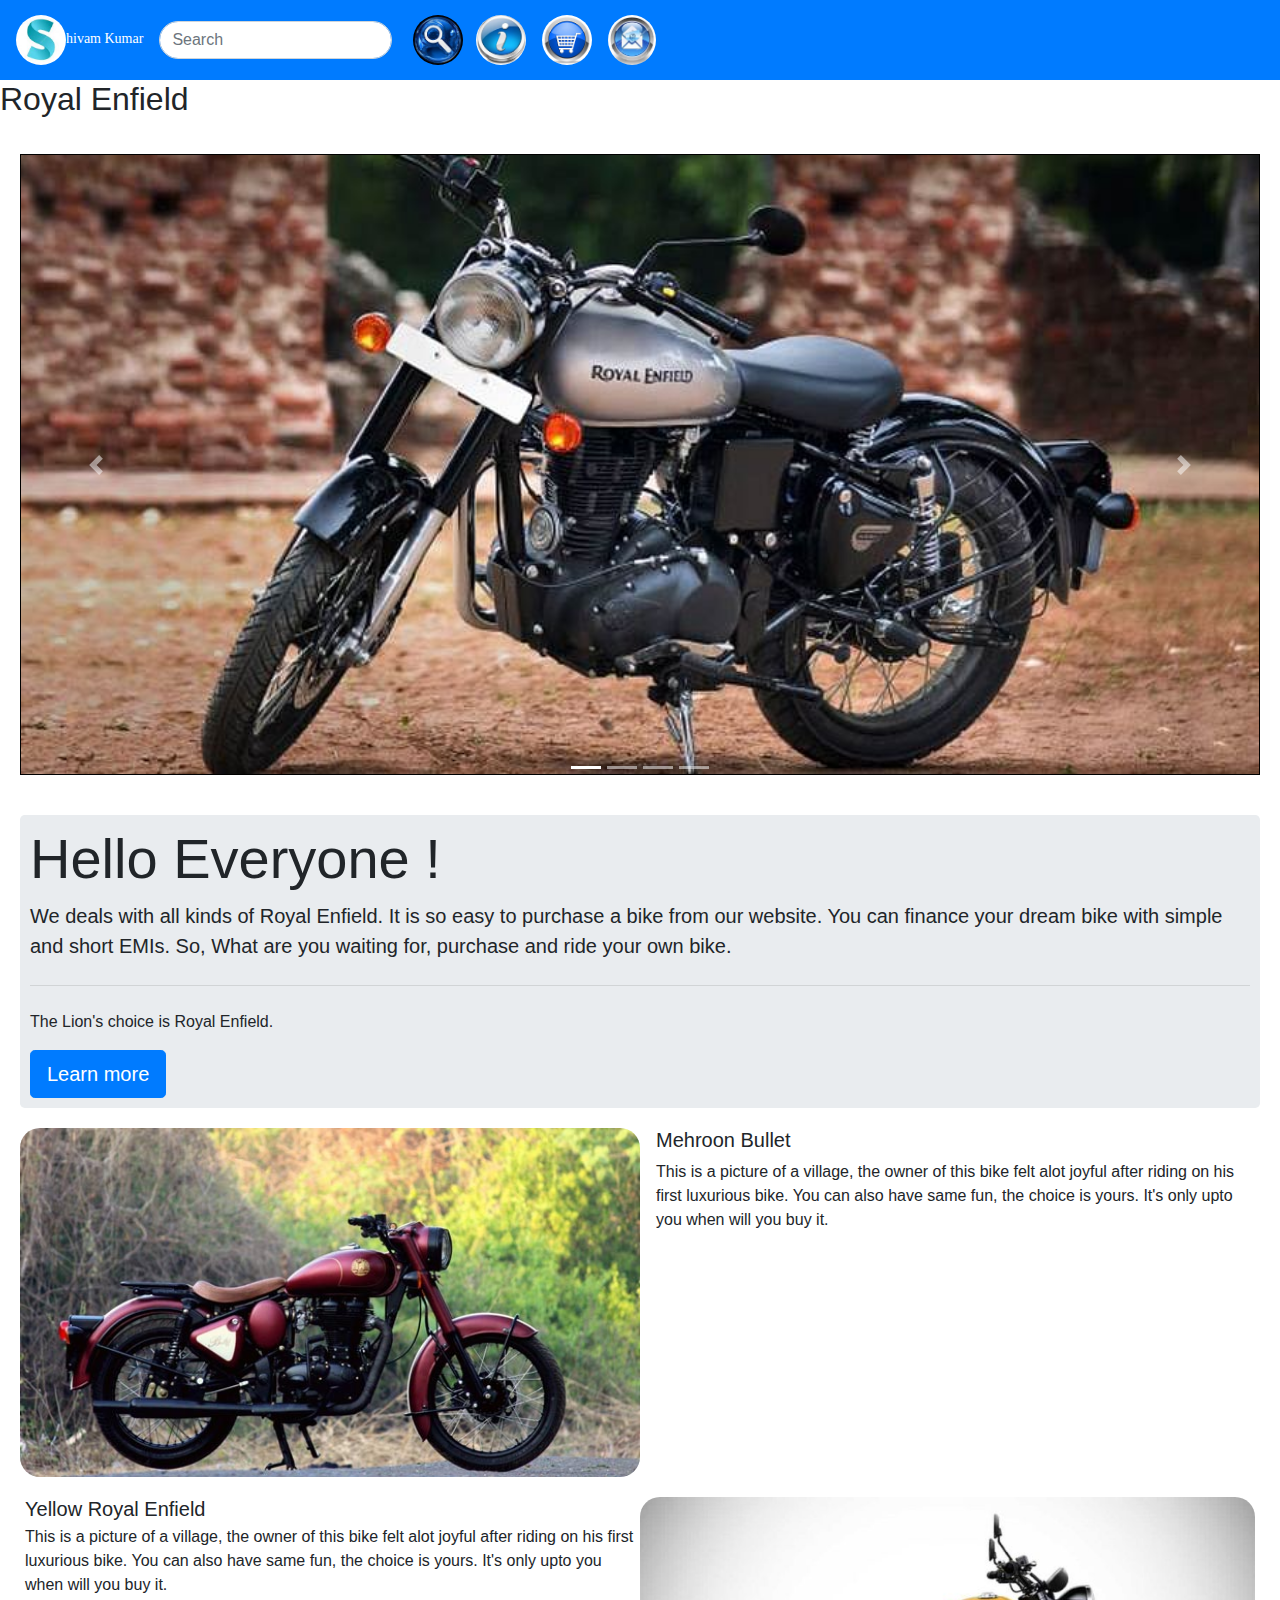
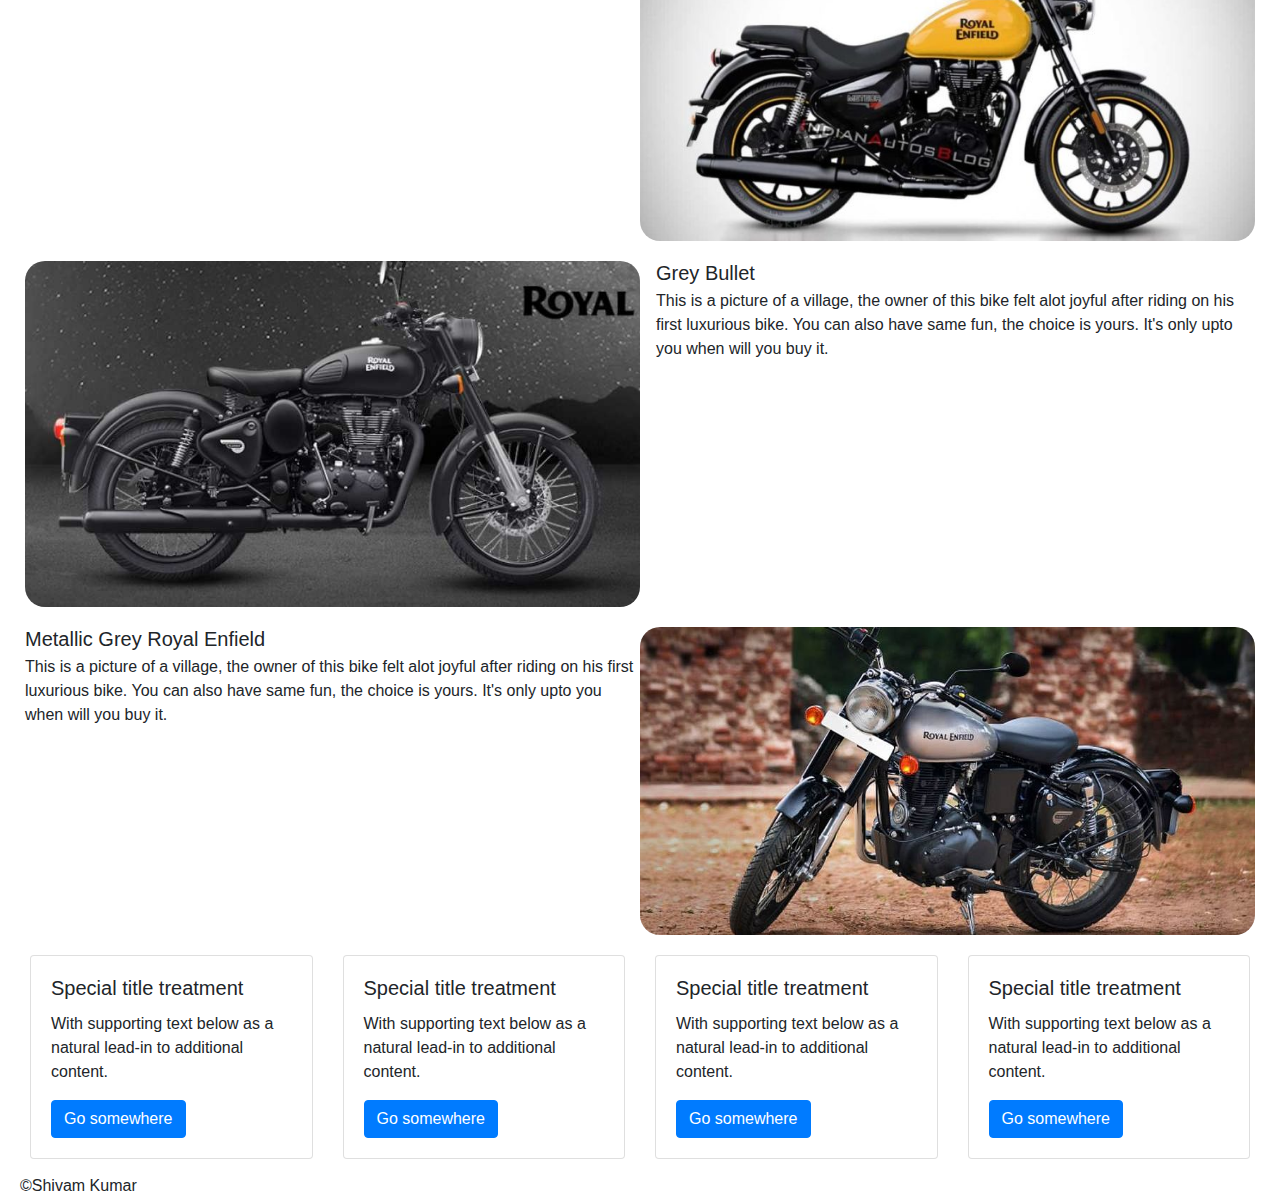
==== boot/index.html @ 5c5c9bbe "Royal Enfi" ====
<!doctype html>
<html>
    <head>
        <meta>
        <link rel="stylesheet" href="https://stackpath.bootstrapcdn.com/bootstrap/4.5.2/css/bootstrap.min.css"
                integrity="sha384-JcKb8q3iqJ61gNV9KGb8thSsNjpSL0n8PARn9HuZOnIxN0hoP+VmmDGMN5t9UJ0Z"
                crossorigin="anonymous">
        <title></title>
    </head>
    <body>
        <header></header>
        <nav class="navbar navbar-expand-lg navbar-dark bg-primary">
          <a class="navbar-brand" href="#" style="font-size: 14px; color: white; font-family: cursive;">
            <img src="images/logo.jpg" alt="Shivam" style="border-radius: 50%; width: 50px; height: 50px;">hivam Kumar
          </a>
            <button class="navbar-toggler" type="button" data-toggle="collapse" data-target="#navbarSupportedContent"
              aria-controls="navbarSupportedContent" aria-expanded="false" aria-label="Toggle navigation">
            <span class="navbar-toggler-icon"></span>
            </button>

          <div class="collapse navbar-collapse" id="navbarSupportedContent">
            <form class="form-inline my-2 my-lg-0">
              <input class="form-control mr-sm-2" type="search" placeholder="Search" aria-label="Search"
                    style="border-radius: 25px;">
              <button class="btn my-2 my-sm-0" type="submit"><img src="images/search.jpg"
                    alt="Search" style="border-radius: 50%; width: 50px; height: 50px;">
              </button>
            </form>
            <ul class="navbar-nav mr-auto mt-2 mt-lg-0">
              <li>
                <a title="For Help" class="navbar-brand" href="#" style="font-size: 14px; font-family: cursive;">
                  <img src="images/info.jpg" alt="Cart" style="border-radius: 50%; height: 50px; height: 50px;">
                </a>
              </li>
              <li>
                <a title="Your Cart" class="navbar-brand" href="#" style="font-size: 14px; font-family: cursive;">
                  <img src="images/cart.jpg" alt="Cart" style="border-radius: 50%; height: 50px; height: 50px;">
                </a>
              </li>
              <li>
                <a title="Your Id" class="navbar-brand" href="#" style="font-size: 14px; font-family: cursive;">
                  <img src="images/id.jpg" alt="Cart" style="border-radius: 50%; height: 50px; height: 50px;">
                </a>
              </li>
            </ul>
          </div>
        </nav>
        <main>
            <article>
                <h2>Royal Enfield</h2>
                <p></p>
            </article>
            <div id="demo" class="carousel slide" data-ride="carousel">

              <!-- Indicators -->
              <ul class="carousel-indicators">
                <li data-target="#demo" data-slide-to="0" class="active"></li>
                <li data-target="#demo" data-slide-to="1"></li>
                <li data-target="#demo" data-slide-to="2"></li>
                <li data-target="#demo" data-slide-to="3"></li>
              </ul>

              <!-- The slideshow -->
              <div class="carousel-inner" style="padding: 20px;">
                <div class="carousel-item active">
                  <img src="images/img0.jpg" class="d-block w-100 h-50" alt="img0" style="border: solid black 1px;">
                </div>
                <div class="carousel-item">
                  <img src="images/img1.jpg" class="d-block w-100 h-50" alt="img1" style="border: solid black 1px;">
                </div>
                <div class="carousel-item">
                  <img src="images/img2.jpg" class="d-block w-100 h-50" alt="img2" style="border: solid black 1px;">
                </div>
                <div class="carousel-item">
                  <img src="images/img3.jpg" class="d-block w-100 h-50" alt="img3" style="border: solid black 1px;">
                </div>
              </div>

              <!-- Left and right controls -->
              <a class="carousel-control-prev" href="#demo" data-slide="prev">
                <span class="carousel-control-prev-icon"></span>
              </a>
              <a class="carousel-control-next" href="#demo" data-slide="next">
                <span class="carousel-control-next-icon"></span>
              </a>

            </div>

            <div class="jumbotron" style="padding: 10px; margin: 20px;">
              <h1 class="display-4">Hello Everyone !</h1>
              <p class="lead">We deals with all kinds of Royal Enfield. It is so easy to purchase a bike from our website.
                  You can finance your dream bike with simple and short EMIs. So, What are you waiting for, purchase and ride your
                  own bike.</p>
              <hr class="my-4">
              <p>The Lion's choice is Royal Enfield. </p>
              <a class="btn btn-primary btn-lg" href="https://www.royalenfield.com/in/en/our-world/media/news/product-launches/himalayan-bs-vi/" role="button">Learn more</a>
            </div>

            <ul class="list-unstyled">
              <li class="media"  style="margin: 20px; 25px">
                <img src="images/img3.jpg" class="mr-3 w-50" alt="..." style="border-radius: 20px;">
                <div class="media-body">
                  <h5 class="mt-0">Mehroon Bullet</h5>
                <p>This is a picture of a village, the owner of this bike felt alot joyful after riding on his first
                   luxurious bike. You can also have same fun, the choice is yours. It's only upto you when will
                    you buy it.</p>
              </div>
              </li>
              <li class="media"  style="margin: 20px 25px;">
                <div class="media-body">
                  <h5 class="mt-0 mb-1">Yellow Royal Enfield</h5>
                  <p>This is a picture of a village, the owner of this bike felt alot joyful after riding on his first
                    luxurious bike. You can also have same fun, the choice is yours. It's only upto you when will
                     you buy it.</p>
                </div>
                  <img src="images/img2.jpg" class="mt-0 w-50" alt="..." style="border-radius: 20px;">
                
              </li>
              <li class="media" style="margin: 20px 25px;">
                <img src="images/img1.jpg" class="mr-3 w-50" alt="..." style="border-radius: 20px;">
                <div class="media-body">
                  <h5 class="mt-0 mb-1">Grey Bullet</h5>
                  <p>This is a picture of a village, the owner of this bike felt alot joyful after riding on his first
                    luxurious bike. You can also have same fun, the choice is yours. It's only upto you when will
                     you buy it.</p>
                </div>
              </li>
              <li class="media"  style="margin: 20px 25px;">
                <div class="media-body">
                  <h5 class="mt-0 mb-1">Metallic Grey Royal Enfield</h5>
                  <p>This is a picture of a village, the owner of this bike felt alot joyful after riding on his first
                    luxurious bike. You can also have same fun, the choice is yours. It's only upto you when will
                     you buy it.</p>
                </div>
                  <img src="images/img0.jpg" class="mt-0 w-50" alt="..." style="border-radius: 20px;">
                
              </li>
            </ul>

            <div class="row" style="margin: 15px;">
              <div class="col-sm-3">
                <div class="card">
                  <div class="card-body">
                    <h5 class="card-title">Special title treatment</h5>
                    <p class="card-text">With supporting text below as a natural lead-in to additional content.</p>
                    <a href="#" class="btn btn-primary">Go somewhere</a>
                  </div>
                </div>
              </div>
              <div class="col-sm-3">
                <div class="card">
                  <div class="card-body">
                    <h5 class="card-title">Special title treatment</h5>
                    <p class="card-text">With supporting text below as a natural lead-in to additional content.</p>
                    <a href="#" class="btn btn-primary">Go somewhere</a>
                  </div>
                </div>
              </div>
              <div class="col-sm-3">
                <div class="card">
                  <div class="card-body">
                    <h5 class="card-title">Special title treatment</h5>
                    <p class="card-text">With supporting text below as a natural lead-in to additional content.</p>
                    <a href="#" class="btn btn-primary">Go somewhere</a>
                  </div>
                </div>
              </div>
              <div class="col-sm-3">
                <div class="card">
                  <div class="card-body">
                    <h5 class="card-title">Special title treatment</h5>
                    <p class="card-text">With supporting text below as a natural lead-in to additional content.</p>
                    <a href="#" class="btn btn-primary">Go somewhere</a>
                  </div>
                </div>
              </div>
            </div>


        </main>
        <footer style="margin-left: 20px;">
            &copy;Shivam Kumar
        </footer>
    </body>
    <script src="https://code.jquery.com/jquery-3.5.1.slim.min.js"
            integrity="sha384-DfXdz2htPH0lsSSs5nCTpuj/zy4C+OGpamoFVy38MVBnE+IbbVYUew+OrCXaRkfj"
            crossorigin="anonymous"></script>
    <script src="https://cdn.jsdelivr.net/npm/popper.js@1.16.1/dist/umd/popper.min.js"
            integrity="sha384-9/reFTGAW83EW2RDu2S0VKaIzap3H66lZH81PoYlFhbGU+6BZp6G7niu735Sk7lN"
            crossorigin="anonymous"></script>
    <script src="https://stackpath.bootstrapcdn.com/bootstrap/4.5.2/js/bootstrap.min.js"
            integrity="sha384-B4gt1jrGC7Jh4AgTPSdUtOBvfO8shuf57BaghqFfPlYxofvL8/KUEfYiJOMMV+rV"
            crossorigin="anonymous"></script>
</html>
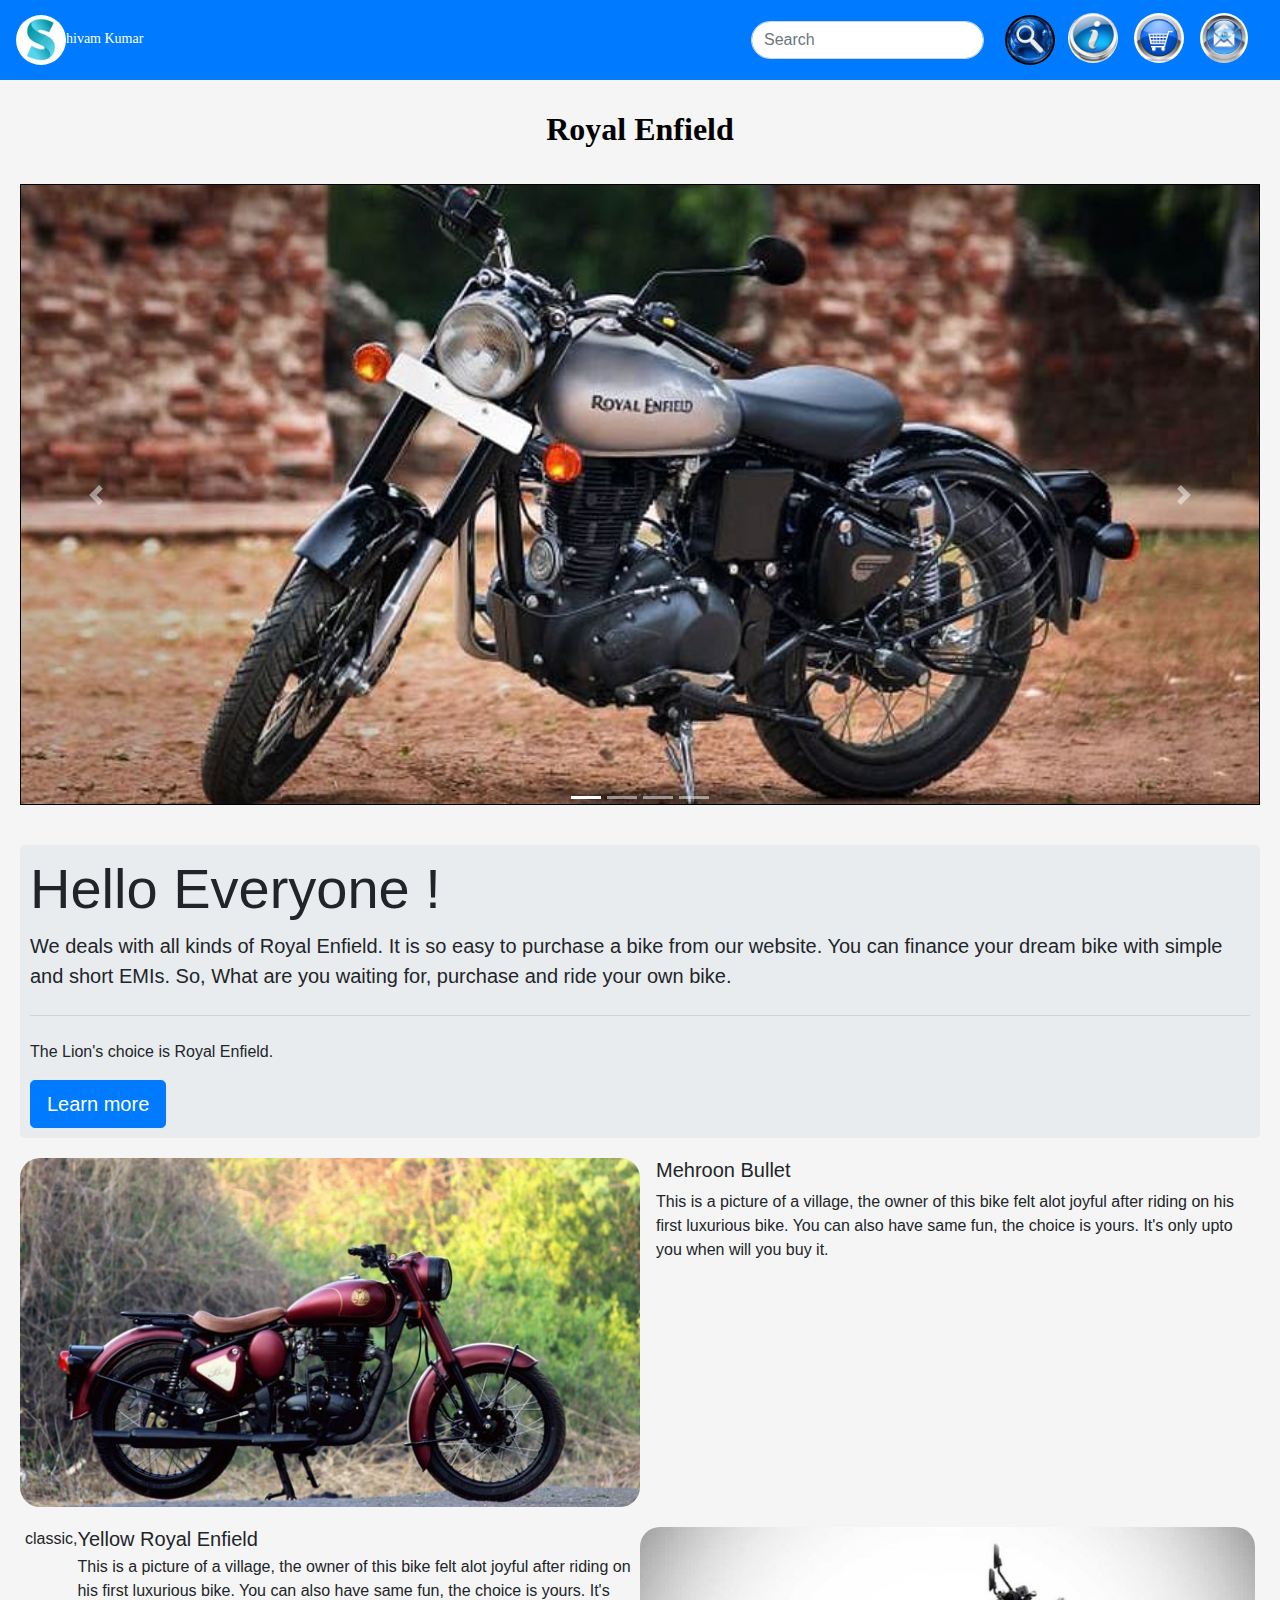
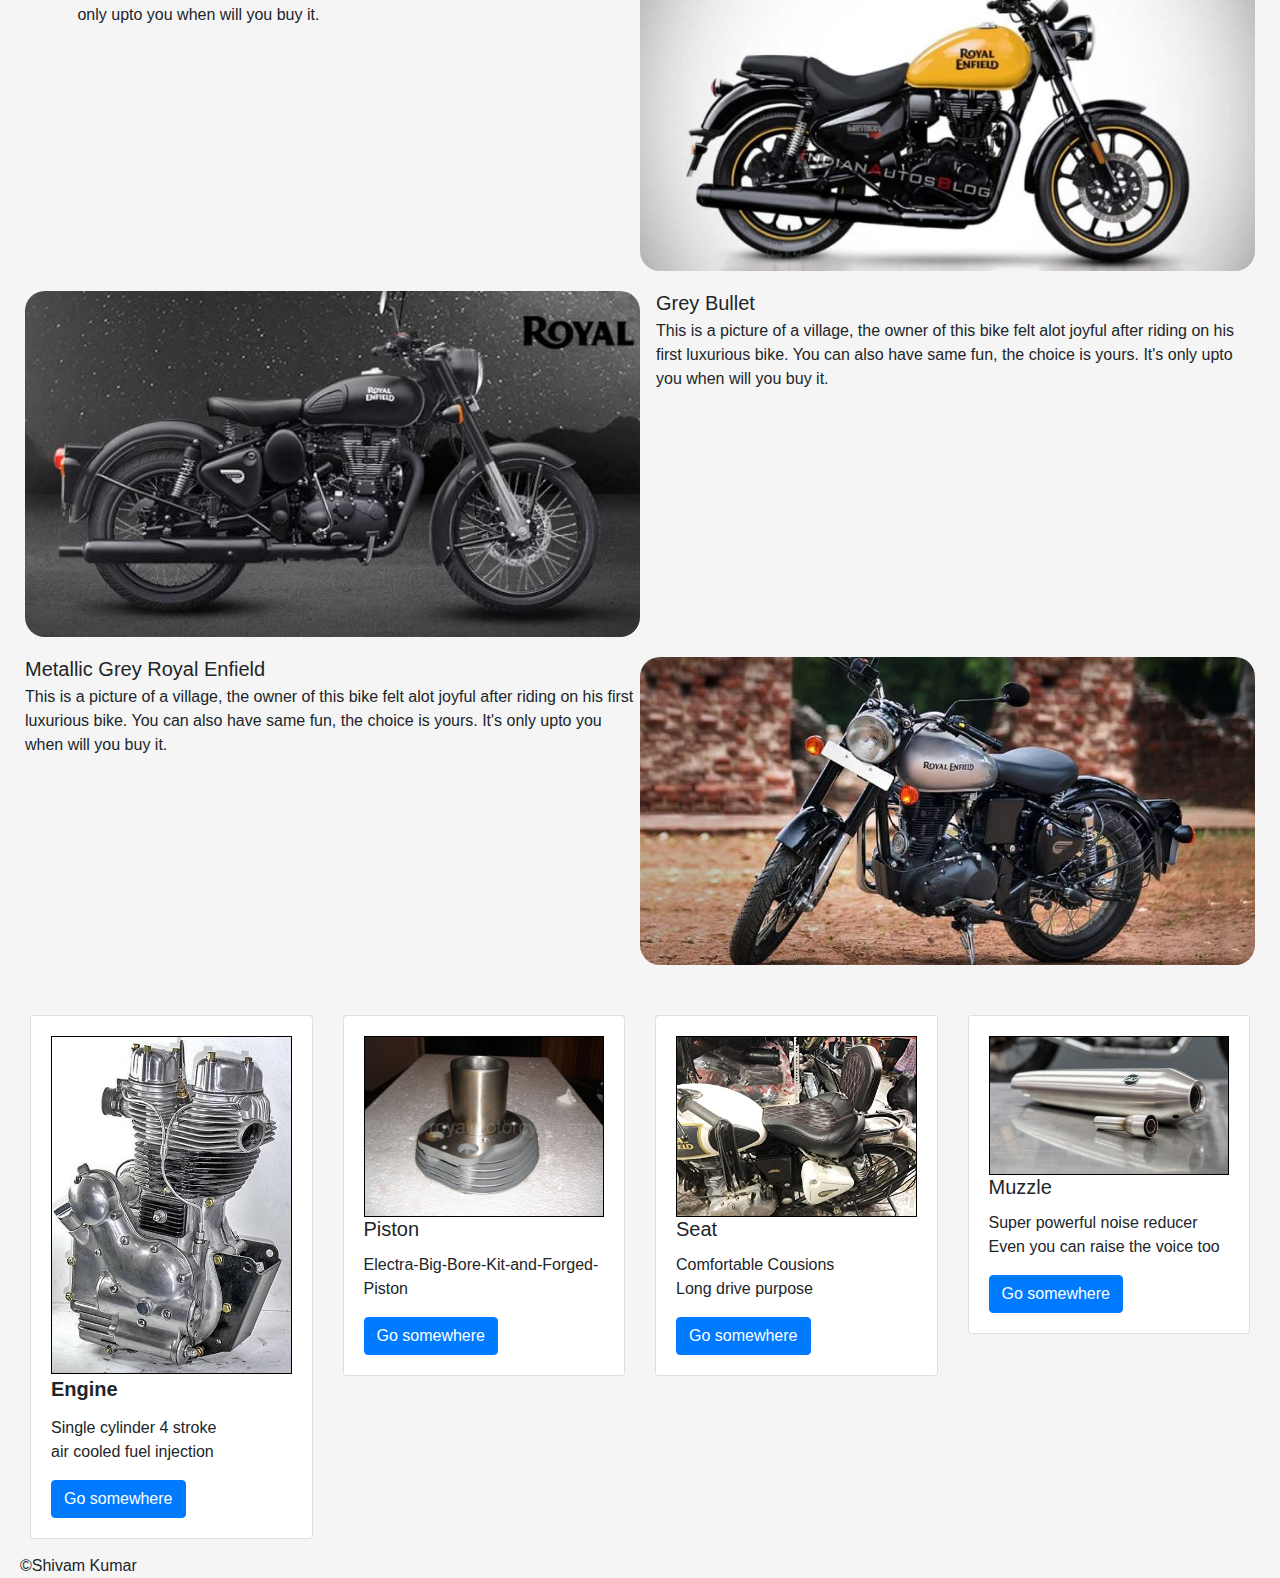
==== commit a025b5b1: "Royals Choice" ====
--- a/boot/index.html
+++ b/boot/index.html
@@ -5,9 +5,9 @@
         <link rel="stylesheet" href="https://stackpath.bootstrapcdn.com/bootstrap/4.5.2/css/bootstrap.min.css"
                 integrity="sha384-JcKb8q3iqJ61gNV9KGb8thSsNjpSL0n8PARn9HuZOnIxN0hoP+VmmDGMN5t9UJ0Z"
                 crossorigin="anonymous">
-        <title></title>
+        <title>Royal Enfield</title>
     </head>
-    <body>
+    <body style="background-color: whitesmoke;">
         <header></header>
         <nav class="navbar navbar-expand-lg navbar-dark bg-primary">
           <a class="navbar-brand" href="#" style="font-size: 14px; color: white; font-family: cursive;">
@@ -18,15 +18,17 @@
             <span class="navbar-toggler-icon"></span>
             </button>
 
-          <div class="collapse navbar-collapse" id="navbarSupportedContent">
-            <form class="form-inline my-2 my-lg-0">
-              <input class="form-control mr-sm-2" type="search" placeholder="Search" aria-label="Search"
-                    style="border-radius: 25px;">
-              <button class="btn my-2 my-sm-0" type="submit"><img src="images/search.jpg"
-                    alt="Search" style="border-radius: 50%; width: 50px; height: 50px;">
-              </button>
-            </form>
-            <ul class="navbar-nav mr-auto mt-2 mt-lg-0">
+          <div class="flex-lg-row justify-content-end collapse navbar-collapse" id="navbarSupportedContent">
+            <ul class="nav navbar-nav navbar-right">
+              <li>
+                <form class="form-inline my-2 my-lg-0">
+                  <input class="form-control mr-sm-2" type="search" placeholder="Search" aria-label="Search"
+                        style="border-radius: 25px;">
+                  <button class="btn my-2 my-sm-0" type="submit"><img src="images/search.jpg"
+                        alt="Search" style="border-radius: 50%; width: 50px; height: 50px;">
+                  </button>
+                </form>
+              </li>
               <li>
                 <a title="For Help" class="navbar-brand" href="#" style="font-size: 14px; font-family: cursive;">
                   <img src="images/info.jpg" alt="Cart" style="border-radius: 50%; height: 50px; height: 50px;">
@@ -47,7 +49,7 @@
         </nav>
         <main>
             <article>
-                <h2>Royal Enfield</h2>
+                <h2 style="text-align: center; color: black; font-family: Georgia, 'Times New Roman', Times, serif; margin-top: 30px;"> <b> Royal Enfield </b></h2>
                 <p></p>
             </article>
             <div id="demo" class="carousel slide" data-ride="carousel">
@@ -97,7 +99,7 @@
             </div>
 
             <ul class="list-unstyled">
-              <li class="media"  style="margin: 20px; 25px">
+              <li class="media"  style="margin: 20px;">
                 <img src="images/img3.jpg" class="mr-3 w-50" alt="..." style="border-radius: 20px;">
                 <div class="media-body">
                   <h5 class="mt-0">Mehroon Bullet</h5>
@@ -106,7 +108,7 @@
                     you buy it.</p>
               </div>
               </li>
-              <li class="media"  style="margin: 20px 25px;">
+              <li class="media"  style="margin: 20px 25px;">classic, 
                 <div class="media-body">
                   <h5 class="mt-0 mb-1">Yellow Royal Enfield</h5>
                   <p>This is a picture of a village, the owner of this bike felt alot joyful after riding on his first
@@ -137,12 +139,33 @@
               </li>
             </ul>
 
-            <div class="row" style="margin: 15px;">
-              <div class="col-sm-3">
-                <div class="card">
-                  <div class="card-body">
-                    <h5 class="card-title">Special title treatment</h5>
-                    <p class="card-text">With supporting text below as a natural lead-in to additional content.</p>
+            <div class="row" style="margin: 15px; margin-top: 50px;">
+              <div class="col-sm-3">
+                <div class="card">
+                  <div class="card-body">
+                    <img src="images/engine.jpg" alt="" style="width: 100%; border: solid black 1px;">
+                    <p class="card-title" style= "font-size: 20px;"><b> Engine </b></p>
+                    <p class="card-text">Single cylinder 4 stroke <br> air cooled fuel injection</p>
+                    <a href="https://www.bikedekho.com/royal-enfield/bullet-350/specifications" class="btn btn-primary">Go somewhere</a>
+                  </div>
+                </div>
+              </div>
+              <div class="col-sm-3">
+                <div class="card">
+                  <div class="card-body">
+                    <img src="images/piston.jpg" alt="" style="width: 100%; border: solid black 1px;">
+                    <h5 class="card-title">Piston</h5>
+                    <p class="card-text">Electra-Big-Bore-Kit-and-Forged-Piston</p>
+                    <a href="https://accessories.hitchcocksmotorcycles.com/accessory-shop/Electra-Big-Bore-Kit-and-Forged-Piston" class="btn btn-primary">Go somewhere</a>
+                  </div>
+                </div>
+              </div>
+              <div class="col-sm-3">
+                <div class="card">
+                  <div class="card-body">
+                    <img src="images/seat.jpg" alt="" style="width: 100%; border: solid black 1px;">
+                    <h5 class="card-title">Seat</h5>
+                    <p class="card-text">Comfortable Cousions <br> Long drive purpose </p>
                     <a href="#" class="btn btn-primary">Go somewhere</a>
                   </div>
                 </div>
@@ -150,27 +173,10 @@
               <div class="col-sm-3">
                 <div class="card">
                   <div class="card-body">
-                    <h5 class="card-title">Special title treatment</h5>
-                    <p class="card-text">With supporting text below as a natural lead-in to additional content.</p>
-                    <a href="#" class="btn btn-primary">Go somewhere</a>
-                  </div>
-                </div>
-              </div>
-              <div class="col-sm-3">
-                <div class="card">
-                  <div class="card-body">
-                    <h5 class="card-title">Special title treatment</h5>
-                    <p class="card-text">With supporting text below as a natural lead-in to additional content.</p>
-                    <a href="#" class="btn btn-primary">Go somewhere</a>
-                  </div>
-                </div>
-              </div>
-              <div class="col-sm-3">
-                <div class="card">
-                  <div class="card-body">
-                    <h5 class="card-title">Special title treatment</h5>
-                    <p class="card-text">With supporting text below as a natural lead-in to additional content.</p>
-                    <a href="#" class="btn btn-primary">Go somewhere</a>
+                    <img src="images/muzzle.jpg" alt="" style="width: 100%; border: solid black 1px;">
+                    <h5 class="card-title">Muzzle </h5>
+                    <p class="card-text">Super powerful noise reducer <br> Even you can raise the voice too</p>
+                    <a href="https://accessories.hitchcocksmotorcycles.com/royal-enfield-identify" class="btn btn-primary">Go somewhere</a>
                   </div>
                 </div>
               </div>
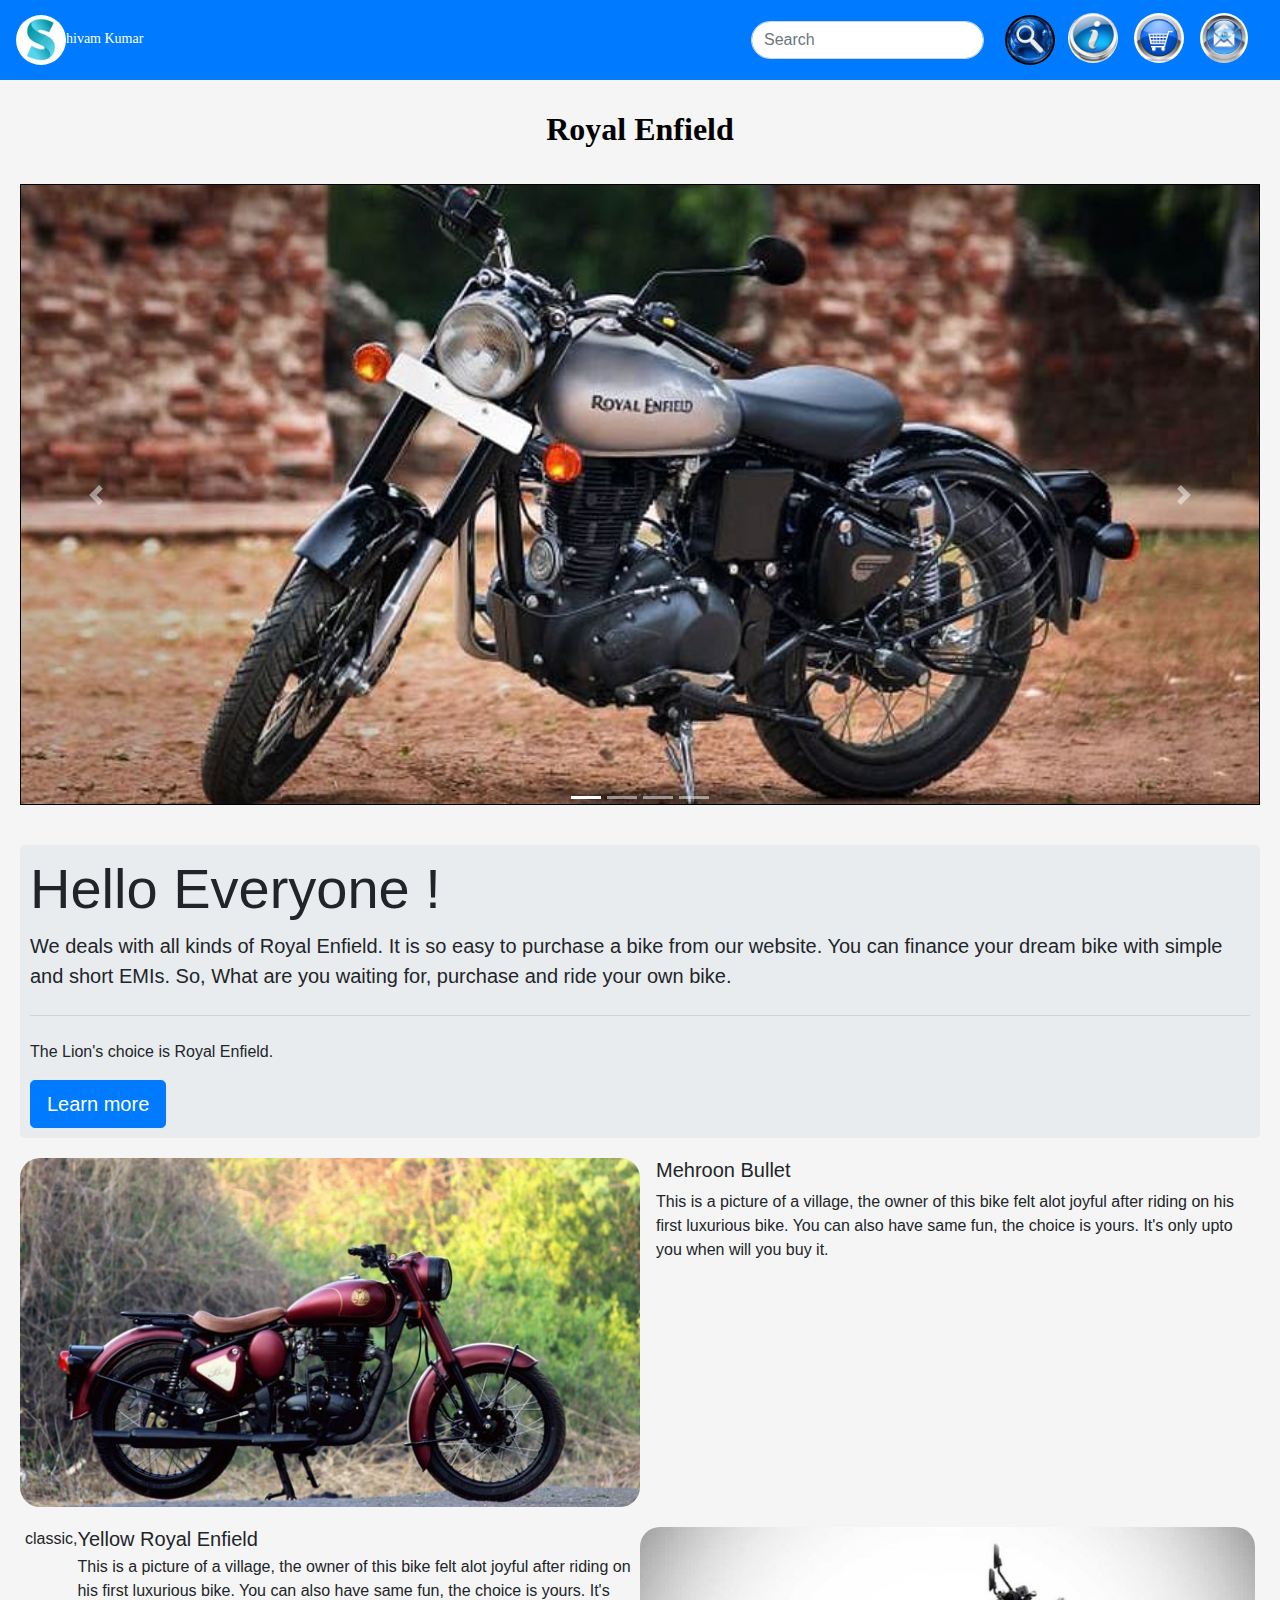
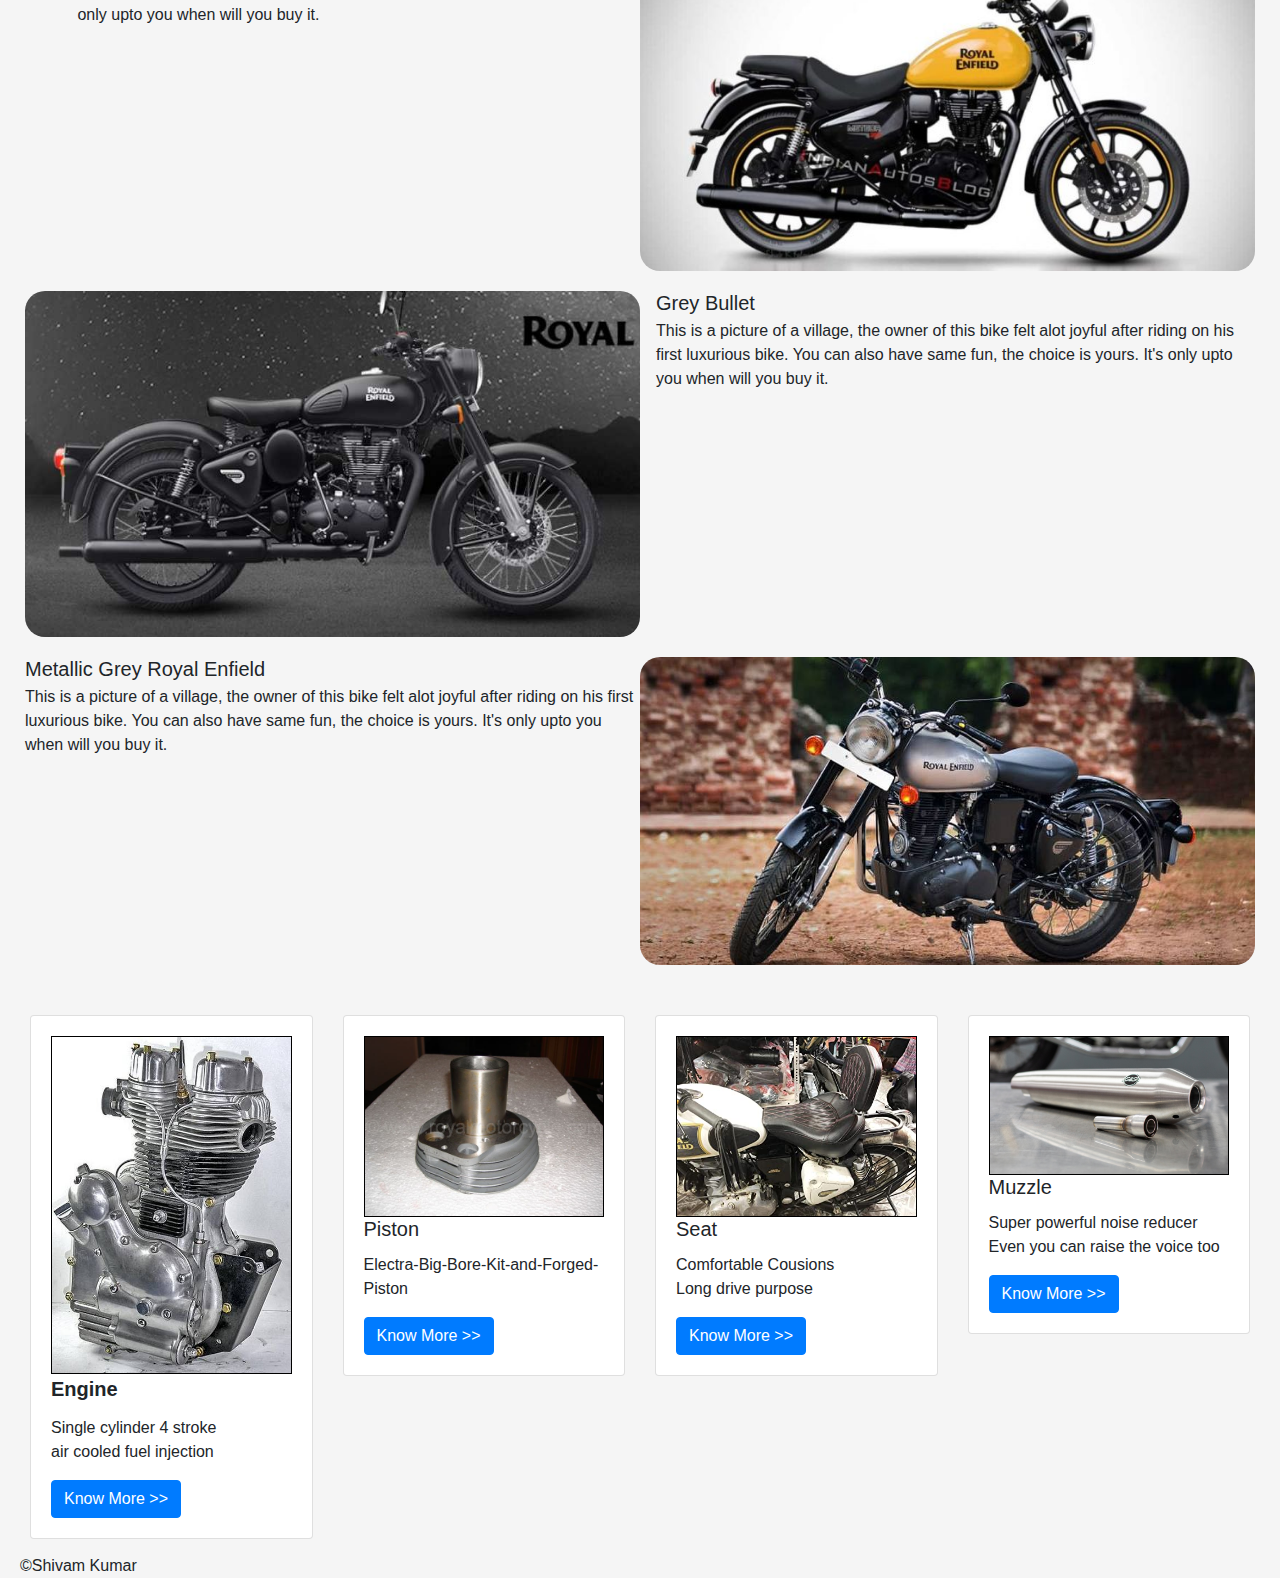
==== commit 9a9e5533: "Lion's Choice" ====
--- a/boot/index.html
+++ b/boot/index.html
@@ -146,7 +146,7 @@
                     <img src="images/engine.jpg" alt="" style="width: 100%; border: solid black 1px;">
                     <p class="card-title" style= "font-size: 20px;"><b> Engine </b></p>
                     <p class="card-text">Single cylinder 4 stroke <br> air cooled fuel injection</p>
-                    <a href="https://www.bikedekho.com/royal-enfield/bullet-350/specifications" class="btn btn-primary">Go somewhere</a>
+                    <a href="https://www.bikedekho.com/royal-enfield/bullet-350/specifications" class="btn btn-primary">Know More >></a>
                   </div>
                 </div>
               </div>
@@ -156,7 +156,7 @@
                     <img src="images/piston.jpg" alt="" style="width: 100%; border: solid black 1px;">
                     <h5 class="card-title">Piston</h5>
                     <p class="card-text">Electra-Big-Bore-Kit-and-Forged-Piston</p>
-                    <a href="https://accessories.hitchcocksmotorcycles.com/accessory-shop/Electra-Big-Bore-Kit-and-Forged-Piston" class="btn btn-primary">Go somewhere</a>
+                    <a href="https://accessories.hitchcocksmotorcycles.com/accessory-shop/Electra-Big-Bore-Kit-and-Forged-Piston" class="btn btn-primary">Know More >></a>
                   </div>
                 </div>
               </div>
@@ -166,7 +166,7 @@
                     <img src="images/seat.jpg" alt="" style="width: 100%; border: solid black 1px;">
                     <h5 class="card-title">Seat</h5>
                     <p class="card-text">Comfortable Cousions <br> Long drive purpose </p>
-                    <a href="#" class="btn btn-primary">Go somewhere</a>
+                    <a href="#" class="btn btn-primary">Know More >></a>
                   </div>
                 </div>
               </div>
@@ -176,7 +176,7 @@
                     <img src="images/muzzle.jpg" alt="" style="width: 100%; border: solid black 1px;">
                     <h5 class="card-title">Muzzle </h5>
                     <p class="card-text">Super powerful noise reducer <br> Even you can raise the voice too</p>
-                    <a href="https://accessories.hitchcocksmotorcycles.com/royal-enfield-identify" class="btn btn-primary">Go somewhere</a>
+                    <a href="https://accessories.hitchcocksmotorcycles.com/royal-enfield-identify" class="btn btn-primary">Know More >></a>
                   </div>
                 </div>
               </div>
